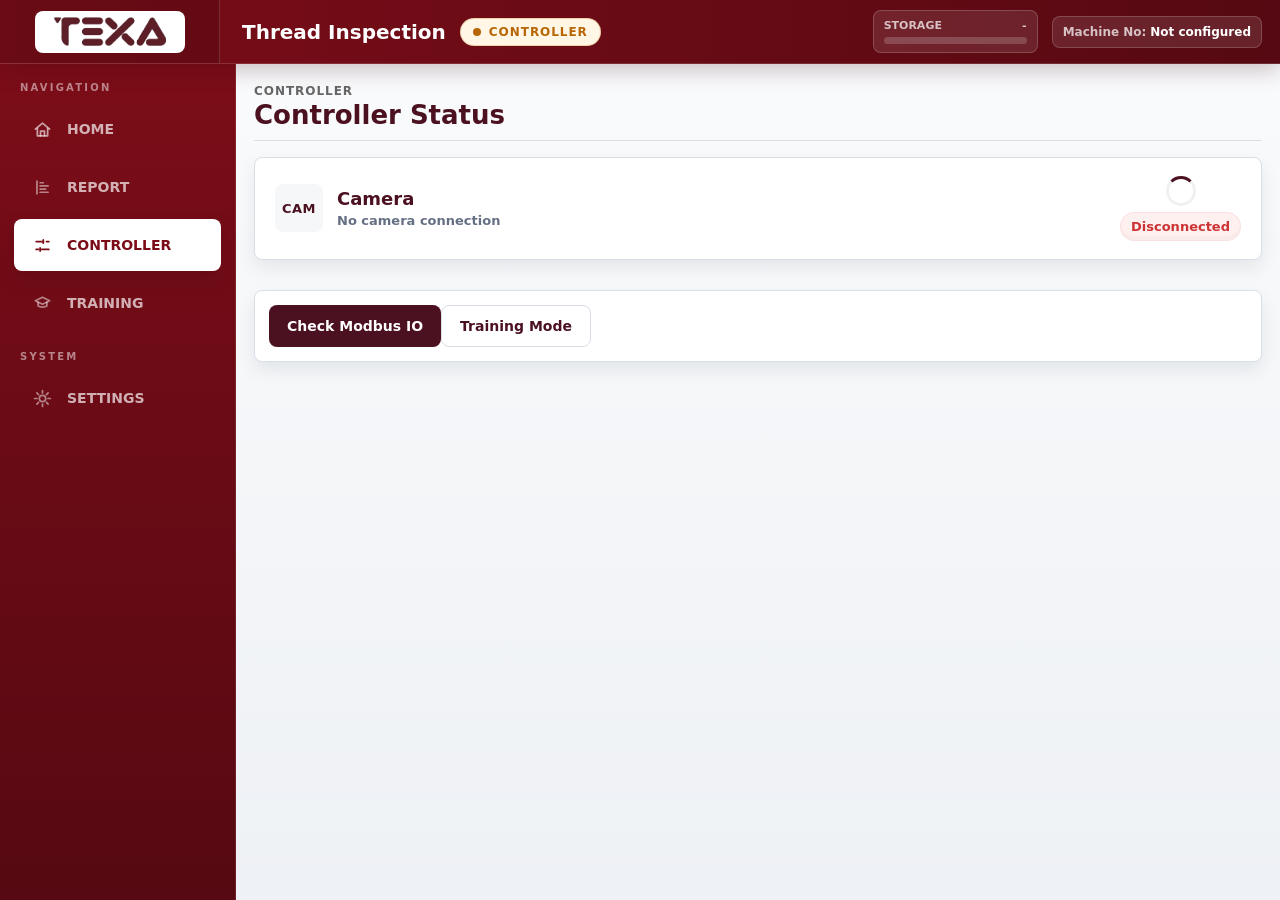
==== frontend_files/templates/controller.html @ 4b1cebf9 "Add settings and training HTML templates, implement paths for application structure, and include new" ====
<!doctype html>
<html lang="en">

<head>
  <meta charset="utf-8" />
  <title>Texa • Controller Status (Patched)</title>
  <meta name="viewport" content="width=device-width, initial-scale=1.0" />
  <link rel="stylesheet" href="../assets/css/index.css">
  <link rel="stylesheet" href="../assets/css/controller.css">
  <link rel="stylesheet" href="../assets/css/model.css">
  <script src="qrc:///qtwebchannel/qwebchannel.js"></script>
  
</head>

<body>
  <div class="app">
    <header class="topbar">
      <div class="topbar-logo">
        <div class="logo-box">
          <img src="../assets/logo/texa_logo.png" alt="Texa" />
        </div>
      </div>

      <div class="topbar-center">
        <span class="page-title">Thread Inspection</span>
        <div class="waiting-pill">
          <span class="waiting-dot"></span>
          <span>CONTROLLER</span>
        </div>
      </div>

      <div class="topbar-right">
        <div class="storage-indicator" id="storageIndicator">
          <div class="storage-title">Storage</div>
          <span class="storage-pct" id="storagePct">-</span>
          <div class="storage-bar-wrap">
            <div class="storage-bar-fill" id="storageBarFill"></div>
          </div>
        </div>

        <div class="machine_no_design">
          <span class="job-display-label">Machine No:</span>
          <span class="machine_number">Not configured</span>
        </div>
      </div>
    </header>

    <div class="body-wrap">
      <aside class="sidebar">
        <div class="sidebar-section">
          <span class="sidebar-kicker">Navigation</span>
          <button class="sidebar-btn" onclick="openHomePage()"><span class="nav-mark nav-home"><svg viewBox="0 0 24 24" aria-hidden="true"><path d="M3 11.5 12 4l9 7.5"></path><path d="M5.5 10.5V20h13v-9.5"></path><path d="M9.5 20v-6h5v6"></path></svg></span><span class="nav-title">Home</span></button>
          <button class="sidebar-btn" onclick="openReportPage()"><span class="nav-mark"><svg viewBox="0 0 24 24" aria-hidden="true"><path d="M5 4v16"></path><path d="M9 18h10"></path><path d="M9 14h7"></path><path d="M9 10h10"></path><path d="M9 6h4"></path></svg></span><span class="nav-title">Report</span></button>
          <button class="sidebar-btn active" onclick="openControllerPage()"><span class="nav-mark"><svg viewBox="0 0 24 24" aria-hidden="true"><path d="M4 7h9"></path><path d="M17 7h3"></path><path d="M4 17h3"></path><path d="M11 17h9"></path><path d="M13 5v4"></path><path d="M9 15v4"></path></svg></span><span class="nav-title">Controller</span></button>
          <button class="sidebar-btn" onclick="openTrainingPage()"><span class="nav-mark"><svg viewBox="0 0 24 24" aria-hidden="true"><path d="M3 8.5 12 4l9 4.5-9 4.5L3 8.5Z"></path><path d="M6.5 10.5V15c1.8 2 9.2 2 11 0v-4.5"></path></svg></span><span class="nav-title">Training</span></button>
        </div>
        <div class="sidebar-section system-section">
          <span class="sidebar-kicker">System</span>
          <button class="sidebar-btn" onclick="openSettingPage()"><span class="nav-mark"><svg viewBox="0 0 24 24" aria-hidden="true"><path d="M12 8a4 4 0 1 0 0 8 4 4 0 0 0 0-8Z"></path><path d="M12 2v3"></path><path d="M12 19v3"></path><path d="M4.9 4.9 7 7"></path><path d="m17 17 2.1 2.1"></path><path d="M2 12h3"></path><path d="M19 12h3"></path><path d="M4.9 19.1 7 17"></path><path d="m17 7 2.1-2.1"></path></svg></span><span class="nav-title">Settings</span></button>
        </div>
      </aside>

      <main class="main-area">
  <div class="wrap">
    <div class="container">
      <div class="page-header">
        <div>
          <div class="page-kicker">Controller</div>
          <h1>Controller Status</h1>
        </div>
      </div>

      <!-- camera card -->
      <div class="camera-top spinner-card" id="cameraTop">
        <div class="spinner-left">
          <div class="camera-icon">CAM</div>
        </div>
        <div class="spinner-body">
          <div class="camera-title">Camera</div>
          <div class="camera-sub" id="camMsg">Connecting…</div>
        </div>
        <div class="spinner-right">
          <div class="spinner" id="camSpinner" aria-hidden="true"></div>
          <div id="camToggle" class="pill off" role="button" aria-pressed="false"><span id="camOkText">Disconnected</span></div>
        </div>
      </div>

      <div style="display:flex;justify-content:center;margin-top:12px">
        <div class="toolbar" role="toolbar" aria-label="Main controls">
          <button id="btnModbus" class="btn primary">Check Modbus IO</button>
          <button id="btnTrain" class="btn ghost">Training Mode</button>
        </div>
      </div>

      <div class="grid">
        <div>
          <div id="modbusArea" class="modbus-area" style="display:none">
            <div class="panel-title">Modbus Controls</div>
            <div style="display:flex;align-items:center;margin-bottom:12px" class="modebtn">
              <button id="btnCheckAll" class="btn small">Check All Channels</button>
              <button id="btnCheckIndividual" class="btn small">Check Individual Channels</button>
              <div style="flex:1"></div>
            </div>

            <div id="channelPanel" style="display:none">
              <div class="panel-title" style="font-size:14px">Individual Channels</div>
              <div class="two-boards" id="boardsWrap"></div>

              <div style="display:flex;margin-top:10px" class="individual-actions">
                <button id="btnResetIndividual" class="btn small">Reset</button>
                <div id="allCheckNote" class="note" style="align-self:center;margin-left:8px"></div>
              </div>

              <div id="individualNote" class="note" style="margin-top:10px">
                Click <strong>ON</strong> or <strong>OFF</strong> for each channel to set request.
              </div>
            </div>

          </div>
        </div>
      </div>

    </div>
  </div>
      </main>
    </div>
  </div>

  <div id="myModal" class="modal" aria-hidden="true">
    <div class="modal-content" role="dialog" aria-modal="true" aria-labelledby="modalTitle">
      <span class="close" id="modalClose" title="Close">&times;</span>
      <div id="model-datas"></div>
      <div class="modal-actions">
        <div id="modalNote" class="note" style="display: flex;align-items: center;"></div>
          <button id="btnModalRefresh" class="btn small">Refresh</button>
          <button id="btnModalClose2" class="btn small">Close</button>
        </div>
    </div>
  </div>
<div class="toast" id="toast"></div>
  <script src="../assets/js/controller.js"></script>
</body>

</html>
---- frontend_files/assets/css/index.css ----
:root {
  --brand: #7b0d18;
  --brand-dark: #560912;
  --ink: #151922;
  --muted: #667085;
  --line: #d9dee7;
  --panel: #ffffff;
  --panel-soft: #f6f7f9;
  --bg: #eef1f5;
  --ok: #16833a;
  --ok-soft: #e9f8ef;
  --warn: #b86605;
  --warn-soft: #fff6e5;
  --danger: #b4232f;
  --shadow: 0 12px 28px rgba(18, 25, 38, 0.12);
  --r: 8px;
  font-family: "Inter", "Segoe UI", Arial, sans-serif;
}

* {
  box-sizing: border-box;
}

html,
body {
  width: 100%;
  height: 100%;
  margin: 0;
}

body {
  color: var(--ink);
  background: var(--bg);
  overflow: hidden;
}

button {
  font: inherit;
}

.app {
  width: 100vw;
  height: 100vh;
  display: flex;
  flex-direction: column;
  background:
    linear-gradient(180deg, rgba(255, 255, 255, 0.72), rgba(255, 255, 255, 0)),
    var(--bg);
}

.topbar {
  height: 64px;
  display: grid;
  grid-template-columns: 220px minmax(240px, 1fr) auto;
  align-items: center;
  background: linear-gradient(90deg, var(--brand), var(--brand-dark));
  border-bottom: 1px solid rgba(255, 255, 255, 0.14);
  box-shadow: 0 6px 22px rgba(60, 8, 17, 0.24);
  z-index: 3;
}

.topbar-logo {
  height: 100%;
  display: flex;
  align-items: center;
  justify-content: center;
  background: rgba(0, 0, 0, 0.14);
  border-right: 1px solid rgba(255, 255, 255, 0.14);
}

.logo-box {
  width: 150px;
  height: 42px;
  display: flex;
  align-items: center;
  justify-content: center;
  padding: 6px 14px;
  background: #fff;
  border-radius: var(--r);
}

.logo-box img {
  max-width: 100%;
  max-height: 100%;
  object-fit: contain;
}

.topbar-center {
  min-width: 0;
  display: flex;
  align-items: center;
  padding: 0 22px;
}

.page-title {
  color: #fff;
  font-size: 20px;
  font-weight: 800;
  white-space: nowrap;
  margin-right: 14px;
}

.waiting-pill {
  display: inline-flex;
  align-items: center;
  min-height: 28px;
  padding: 5px 12px;
  border: 1px solid rgba(184, 102, 5, 0.25);
  border-radius: 999px;
  background: var(--warn-soft);
  color: var(--warn);
  font-size: 12px;
  font-weight: 800;
  letter-spacing: 0.08em;
}

.waiting-dot {
  width: 8px;
  height: 8px;
  border-radius: 50%;
  background: currentColor;
  animation: statusPulse 1.8s ease-in-out infinite;
  margin-right: 8px;
}

@keyframes statusPulse {
  50% {
    opacity: 0.35;
    transform: scale(0.75);
  }
}

.topbar-right {
  display: flex;
  align-items: center;
  padding-right: 18px;
}

.topbar-right > * + * {
  margin-left: 14px;
}

.storage-indicator {
  min-width: 165px;
  display: grid;
  grid-template-columns: 1fr auto;
  align-items: center;
  padding: 8px 10px;
  border: 1px solid rgba(255, 255, 255, 0.18);
  border-radius: var(--r);
  background: rgba(255, 255, 255, 0.1);
}

.storage-title,
.storage-pct {
  color: var(--muted);
  color: rgba(255, 255, 255, 0.72);
  font-size: 11px;
  font-weight: 700;
  text-transform: uppercase;
}

.storage-bar-wrap {
  grid-column: 1 / -1;
  height: 7px;
  margin-top: 5px;
  overflow: hidden;
  border-radius: 999px;
  background: rgba(255, 255, 255, 0.18);
}

.storage-bar-fill {
  width: 0;
  height: 100%;
  background: var(--ok);
}

.machine_no_design {
  min-width: 170px;
  padding: 8px 10px;
  border: 1px solid rgba(255, 255, 255, 0.18);
  border-radius: var(--r);
  background: rgba(255, 255, 255, 0.1);
  color: rgba(255, 255, 255, 0.72);
  font-size: 12px;
}

.job-display-label {
  font-weight: 700;
}

.machine_number {
  color: #fff;
  font-weight: 800;
}

.dt-block {
  min-width: 88px;
  text-align: right;
}

.date {
  display: block;
  color: rgba(255, 255, 255, 0.68);
  font-size: 12px;
}

.time {
  display: block;
  color: #fff;
  font-size: 16px;
  font-weight: 800;
}

.body-wrap {
  min-height: 0;
  flex: 1;
  display: flex;
}

.sidebar {
  width: 236px;
  flex: 0 0 236px;
  display: flex;
  flex-direction: column;
  padding: 18px 14px;
  background: linear-gradient(180deg, var(--brand), var(--brand-dark));
  border-right: 1px solid rgba(255, 255, 255, 0.1);
}

.sidebar-section {
  margin-top: 0;
}

.system-section {
  margin-top: 22px;
}

.sidebar-kicker {
  display: block;
  margin: 0 6px 10px;
  color: rgba(255, 255, 255, 0.5);
  font-size: 10px;
  font-weight: 900;
  letter-spacing: 0.22em;
  text-transform: uppercase;
}

.sidebar-btn {
  width: 100%;
  min-height: 50px;
  display: flex;
  align-items: center;
  padding: 12px 14px;
  border: 1px solid transparent;
  border-radius: var(--r);
  background: transparent;
  color: rgba(255, 255, 255, 0.68);
  cursor: pointer;
  text-align: left;
  text-transform: uppercase;
  transition: background 0.18s ease, color 0.18s ease, transform 0.18s ease;
}

.sidebar-btn + .sidebar-btn {
  margin-top: 6px;
}

.sidebar-btn.active {
  background: var(--panel);
  color: var(--brand);
  box-shadow: 0 8px 18px rgba(60, 8, 17, 0.18);
}

.sidebar-btn:hover {
  background: rgba(255, 255, 255, 0.14);
  color: #fff;
  transform: translateX(2px);
}

.sidebar-btn:hover .nav-mark {
  color: #fff;
  opacity: 1;
}

.sidebar-btn.active .nav-mark {
  color: var(--brand);
  opacity: 1;
}

.nav-mark {
  width: 26px;
  height: 26px;
  display: inline-flex;
  align-items: center;
  justify-content: center;
  flex: 0 0 26px;
  border-radius: 4px;
  color: rgba(255, 255, 255, 0.54);
  font-size: 13px;
  font-weight: 900;
  margin-right: 12px;
  opacity: 0.9;
}

.nav-mark svg {
  width: 19px;
  height: 19px;
  fill: none;
  stroke: currentColor;
  stroke-width: 2.2;
  stroke-linecap: round;
  stroke-linejoin: round;
}

.nav-home {
  background: transparent;
  color: currentColor;
}

.sidebar-btn.active .nav-home,
.sidebar-btn:hover .nav-home {
  color: currentColor;
}

.nav-title {
  min-width: 0;
  font-size: 14px;
  font-weight: 900;
  line-height: 1;
}

.score-card {
  display: none;
}

.score-label {
  display: block;
  font-size: 11px;
  font-weight: 800;
  text-transform: uppercase;
}

.score {
  display: block;
  margin-top: 4px;
  font-size: 36px;
  line-height: 1;
  font-weight: 900;
}

.main-area {
  min-width: 0;
  min-height: 0;
  flex: 1;
  display: flex;
  flex-direction: column;
  padding: 16px 18px 18px;
  overflow: auto;
}

.header {
  min-height: 50px;
  display: flex;
  align-items: center;
  justify-content: flex-start;
  margin-bottom: 12px;
}

.header-title {
  color: var(--brand-dark);
  font-size: 24px;
  font-weight: 900;
}

.page-header {
  display: flex;
  align-items: center;
  justify-content: space-between;
  margin-bottom: 14px;
}

.page-kicker {
  color: var(--muted);
  font-size: 12px;
  font-weight: 900;
  letter-spacing: 0.08em;
  text-transform: uppercase;
}

.page-header h1,
.title {
  margin: 2px 0 0;
  color: var(--brand-dark);
  font-size: 24px;
  line-height: 1.15;
  font-weight: 900;
}

.panel-row {
  min-height: 0;
  flex: 1;
  display: grid;
  grid-template-columns: minmax(420px, 1fr) 300px;
}

.right-panel {
  margin-left: 18px;
}

.center-panel,
.right-panel {
  min-width: 0;
  min-height: 0;
}

.center-panel {
  display: grid;
  grid-template-rows: minmax(0, 1fr) 118px;
}

.big-box,
.small-box1,
.small-box2 {
  position: relative;
  display: flex;
  align-items: center;
  justify-content: center;
  overflow: hidden;
  border: 1px solid #cfd6e2;
  border-radius: var(--r);
  background:
    linear-gradient(135deg, rgba(255, 255, 255, 0.05), rgba(255, 255, 255, 0)),
    #111827;
  box-shadow: 0 8px 18px rgba(18, 25, 38, 0.12);
}

.big-box::before,
.small-box1::before,
.small-box2::before {
  content: "Waiting for image";
  position: absolute;
  color: rgba(255, 255, 255, 0.58);
  font-size: 13px;
  font-weight: 700;
  letter-spacing: 0.04em;
}

.big-box {
  width: 100%;
  min-height: 360px;
}

.center-image,
.small-box-image,
.small-box-image2 {
  position: relative;
  z-index: 1;
  width: 100%;
  height: 100%;
  object-fit: contain;
  background: #111827;
}

img[src=""] {
  display: none;
}

.control-buttons {
  display: flex;
  align-items: center;
  justify-content: center;
  margin-top: 14px;
}

.circle-btn + .circle-btn {
  margin-left: 16px;
}

.circle-btn {
  width: 92px;
  height: 92px;
  border: 0;
  border-radius: 50%;
  color: #fff;
  cursor: pointer;
  font-size: 15px;
  font-weight: 900;
  box-shadow: 0 9px 20px rgba(18, 25, 38, 0.22);
  transition: transform 0.16s ease, box-shadow 0.16s ease;
}

.circle-btn:hover {
  transform: translateY(-2px);
  box-shadow: 0 14px 26px rgba(18, 25, 38, 0.28);
}

.circle-btn.start {
  background: var(--ok);
}

.circle-btn.stop {
  background: var(--danger);
}

.circle-btn.reset {
  background: #334155;
}

.right-panel {
  display: grid;
  grid-template-rows: auto minmax(0, 1fr) auto minmax(0, 1fr);
}

.right-panel p {
  margin: 0;
  padding-bottom: 10px;
  color: var(--muted);
  font-size: 13px;
  font-weight: 900;
  text-transform: uppercase;
}

.small-box1,
.small-box2 {
  min-height: 200px;
  margin-bottom: 10px;
}

.toast {
  position: fixed;
  right: 18px;
  bottom: 18px;
  min-width: 210px;
  padding: 10px 14px;
  border-radius: var(--r);
  background: #111827;
  color: #fff;
  opacity: 0;
  transform: translateY(10px);
  transition: opacity 0.18s ease, transform 0.18s ease;
  box-shadow: 0 10px 24px rgba(0, 0, 0, 0.25);
  z-index: 10;
}

.toast.show {
  opacity: 1;
  transform: translateY(0);
}

@media (max-width: 980px) {
  .topbar {
    grid-template-columns: 180px 1fr;
    height: auto;
    min-height: 64px;
  }

  .topbar-logo {
    width: 180px;
  }

  .topbar-right {
    grid-column: 1 / -1;
    justify-content: flex-end;
    padding: 8px 12px 12px;
    border-top: 1px solid var(--line);
  }

  .sidebar {
    width: 216px;
    flex-basis: 216px;
  }

  .panel-row {
    grid-template-columns: 1fr;
    overflow: auto;
  }

  .right-panel {
    margin-left: 0;
    margin-top: 18px;
    grid-template-columns: 1fr 1fr;
    grid-template-rows: auto minmax(180px, 1fr);
  }
}

@media (max-width: 680px) {
  body {
    overflow: auto;
  }

  .app {
    min-height: 100vh;
    height: auto;
  }

  .topbar,
  .body-wrap {
    display: block;
  }

  .topbar-logo {
    width: 100%;
    height: 58px;
  }

  .topbar-center,
  .topbar-right {
    padding: 10px 12px;
    flex-wrap: wrap;
  }

  .sidebar {
    width: 100%;
    flex-direction: row;
    padding: 10px;
    align-items: center;
    overflow-x: auto;
  }

  .sidebar-section {
    flex: 0 0 auto;
    display: flex;
    margin-top: 0;
  }

  .system-section {
    margin-top: 0;
    margin-left: 8px;
  }

  .sidebar-kicker {
    display: none;
  }

  .sidebar-btn {
    justify-content: center;
    min-height: 46px;
    padding: 8px;
    font-size: 13px;
  }

  .sidebar-btn + .sidebar-btn {
    margin-top: 0;
    margin-left: 6px;
  }

  .nav-mark {
    width: 28px;
    height: 28px;
    flex-basis: 28px;
    margin-right: 6px;
  }

  .score-card {
    display: none;
  }

  .main-area {
    padding: 12px;
  }

  .header-title {
    font-size: 22px;
  }

  .center-panel {
    grid-template-rows: 360px auto;
  }

  .control-buttons {
    margin-top: 12px;
  }

  .circle-btn + .circle-btn {
    margin-left: 10px;
  }

  .circle-btn {
    width: 74px;
    height: 74px;
    font-size: 13px;
  }

  .right-panel {
    grid-template-columns: 1fr;
    grid-template-rows: auto 220px auto 220px;
  }
}
---- frontend_files/assets/css/controller.css ----
:root {
      --maroon: #4b1120;
      --note: #666;
      --ok: #e9f8ee;
      --err: #fff0f0;
      --connected-green: #0b713a;
    }

    body {
      background: linear-gradient(180deg, white 0%, white 60%);
      font-family: Inter, system-ui, -apple-system, "Segoe UI", Roboto, Arial;
      margin: 0;
      color: #222;
    }

    .wrap {
      padding: 28px 40px;
    }

    .container {
      max-width: 1100px;
      margin: 0 auto;
    }

    .page-header {
      display: flex;
      align-items: center;
      justify-content: space-between;
      margin-bottom: 16px;
    }

    .page-kicker {
      color: var(--note);
      font-size: 12px;
      font-weight: 800;
      text-transform: uppercase;
      letter-spacing: 0.08em;
    }

    .page-header h1 {
      margin: 3px 0 0;
      color: var(--maroon);
      font-size: 26px;
      line-height: 1.1;
    }

    .camera-top.spinner-card {
      display: flex;
      align-items: center;
      padding: 14px;
      background: #f7f2ec;
      border-radius: 12px;
      box-shadow: 0 8px 22px rgba(0, 0, 0, 0.06);
    }

    .camera-top.spinner-card > * + * {
      margin-left: 14px;
    }

    .camera-top.no-spinner {
      background: #f7f2ec;
    }

    .spinner {
      width: 30px;
      height: 30px;
      border-radius: 50%;
      border: 3px solid rgba(0, 0, 0, 0.06);
      border-top-color: var(--maroon);
      animation: spin 1s linear infinite
    }

    .toolbar button{
      margin-left: 20px;
    }

    @keyframes spin {
      to {
        transform: rotate(360deg)
      }
    }

    .spinner-right {
      display: flex;
      flex-direction: column;
      align-items: center
    }

    .spinner-right > * + * {
      margin-top: 6px;
    }

    .toolbar {
      display: flex;
      margin-top: 18px;
      justify-content: center;
      align-items: center;
    }

    .toolbar > * + * {
      margin-left: 12px;
    }

    .btn {
      border: 0;
      padding: 12px 18px;
      border-radius: 12px;
      cursor: pointer;
      font-weight: 800;
      font-size: 14px;
      box-shadow: 0 6px 18px rgba(0, 0, 0, 0.06)
    }

    .btn.primary {
      background: var(--maroon);
      color: #fff;
    }

    .btn.ghost {
      background: #fff;
      border: 1px solid #eee;
      color: #333;
    }

    .btn.small {
      padding: 8px 12px;
      font-size: 13px;
      border-radius: 10px;
    }

    .btn.active {
      box-shadow: 0 6px 18px rgba(75, 17, 32, 0.18);
      transform: translateY(-1px);
    }

    .grid {
      display: block;
      margin-top: 18px;
    }

    .modbus-area {
      width: 100%;
      background: #fff;
      padding: 16px;
      border-radius: 12px;
      box-shadow: 0 8px 20px rgba(0, 0, 0, 0.06)
    }

    .panel-title {
      font-weight: 800;
      color: var(--maroon);
      margin-bottom: 10px
    }

    .modal {
      display: none;
      position: fixed;
      z-index: 9999;
      left: 0;
      top: 0;
      width: 100%;
      height: 100%;
      overflow: auto;
      background: rgba(0, 0, 0, 0.45);
    }

    .modal-content {
      background: #fff;
      margin: 6% auto;
      padding: 18px;
      border-radius: 12px;
      width: 660px;
      max-width: 96%;
      box-shadow: 0 18px 50px rgba(0, 0, 0, 0.25);
      position: relative;
    }

    .modal .close {
      position: absolute;
      right: 12px;
      top: 10px;
      cursor: pointer;
      font-size: 16px;
      color: #9b9b9b
    }

    .di-grid {
      display: grid;
      grid-template-columns: repeat(2, 1fr);
      margin-top: 8px
    }

    .di-box {
      background: #fff;
      border-radius: 10px;
      padding: 10px;
      display: flex;
      align-items: center;
      justify-content: space-between;
      box-shadow: 0 8px 18px rgba(0, 0, 0, 0.06);
      min-height: 44px;
      margin: 5px;
    }

    .di-label {
      font-weight: 800;
      color: #111;
      font-size: 15px;
      margin-right: 8px;
      flex: 1 1 auto;
    }

    .pill {
      padding: 6px 10px;
      border-radius: 999px;
      font-weight: 800;
      font-size: 13px;
      box-shadow: inset 0 -4px 0 rgba(0, 0, 0, 0.02);
      white-space: nowrap;
      min-width: 56px;
      text-align: center;
      /* cursor: pointer; */
    }

    .pill.off {
      background: #fff0f0;
      color: #c33;
      border: 1px solid rgba(195, 43, 43, 0.08)
    }

    .pill.connected {
      background: var(--connected-green);
      color: #fff;
      border: 0;
      box-shadow: 0 6px 16px rgba(11, 113, 58, 0.14);
    }

    .board-title {
      font-weight: 900;
      color: var(--maroon);
      margin-bottom: 8px;
      text-align: left
    }

    .source-note {
      margin-top: 12px;
      color: var(--note);
      font-size: 13px
    }

    .two-boards {
      display: flex;
      margin-top: 12px;
      align-items: flex-start;
      overflow-x: auto;
      -webkit-overflow-scrolling: touch;
      padding-bottom: 6px;
    }

    .two-boards > .board-col + .board-col {
      margin-left: 20px;
    }

    .board-col {
      flex: 0 0 auto;
      background: #fff;
      border-radius: 12px;
      padding: 12px;
      box-shadow: 0 6px 18px rgba(0, 0, 0, 0.04);
      min-width: 200px;
    }

    .board-title-col {
      font-weight: 900;
      color: var(--maroon);
      margin-bottom: 10px;
      text-align: center
    }

    .channel-list {
      display: grid;
      grid-template-columns: 1fr;
    }

    .channel-row + .channel-row {
      margin-top: 10px;
    }

    .channel-row {
      display: flex;
      justify-content: space-between;
      align-items: center;
      padding: 12px;
      border-radius: 10px;
      background: #fbfbfb;
    }

    .channel-left {
      display: flex;
      flex-direction: column;
    }

    .channel-left > * + * {
      margin-top: 6px;
    }

    .channel-label {
      font-weight: 800;
      color: #222
    }

    .toggle-group {
      display: flex;
    }

    .toggle-group > * + * {
      margin-left: 8px;
    }

    .small-toggle {
      border-radius: 8px;
      padding: 8px 12px;
      font-weight: 800;
      border: 1px solid #e6e6e6;
      cursor: pointer;
      background: #fff
    }

    .small-toggle.on.active {
      background: #e8f9ef;
      color: #007238;
      border-color: #d0f0db
    }

    .small-toggle.off.active {
      background: #fff0f0;
      color: #c32b2b;
      border-color: #f1cfcf
    }

    .channel-status {
      font-weight: 700;
      color: #222;
      min-width: 60px;
      text-align: right;
    }

    .ok-badge {
      display: inline-block;
      margin-left: 8px;
      font-weight: 900;
      color: var(--maroon);
    }

    .modal-actions {
      display: flex;
      justify-content: flex-end;
      margin-top: 12px;
      align-items: center;
    }

    .modal-actions > * + * {
      margin-left: 8px;
    }

    /* --- Individual channels UI (added) --- */
    .individual-board {
      padding: 12px;
    }

    .individual-title {
      font-weight: 900;
      color: var(--maroon);
      text-align: center;
      margin-bottom: 8px;
    }

    .individual-grid {
      display: grid;
      grid-template-columns: repeat(4, 1fr);
    }

    @media (max-width: 720px) {
      .individual-grid {
        grid-template-columns: repeat(2, 1fr);
      }
    }

    @media (max-width: 420px) {
      .individual-grid {
        grid-template-columns: repeat(1, 1fr);
      }
    }

    .di-card {
      border-radius: 10px;
      border: 1px solid #e8e8e8;
      padding: 8px;
      display: flex;
      /* align-items: center; */
      justify-content: space-between;
      min-height: 56px;
      background: #fbfbfb;
      margin: 5px;
    }

    .di-label-small {
      font-weight: 900;
      color: #222;
      font-size: 14px;
      flex: 0 0 auto;
      min-width: 52px;
      margin-top: 7px;
    }

    .di-toggle-wrap {
      display: flex;
      border-radius: 8px;
      padding: 4px;
      align-items: center;
      justify-content: flex-end;
      flex: 1 1 auto;
    }

    .di-toggle-wrap > * + * {
      margin-left: 6px;
    }

    .di-toggle {
      border-radius: 8px;
      padding: 6px 8px;
      font-weight: 900;
      border: 1px solid #e6e6e6;
      cursor: pointer;
      background: #fff;
      min-width: 48px;
      text-align: center;
      user-select: none;
    }

    .di-toggle.on.active {
      background: #e8f9ef;
      color: #007238;
      border-color: #d0f0db;
      box-shadow: 0 6px 12px rgba(0,0,0,0.03);
    }

    .di-toggle.off.active {
      background: #fff0f0;
      color: #c32b2b;
      border-color: #f1cfcf;
      box-shadow: 0 6px 12px rgba(0,0,0,0.03);
    }

    .di-status {
      margin-top: 6px;
      color: var(--note);
      font-size: 13px;
      text-align: right;
    }

    /* --- stacked layout for individual channels (board1 top, board2 bottom) --- */
    .two-boards.stacked {
      flex-direction: column;
      align-items: stretch;
    }
    .two-boards.stacked > .board-col + .board-col {
      margin-left: 0;
      margin-top: 16px;
    }
    .two-boards.stacked .board-col {
      width: 100%;
      min-width: 0;
      box-sizing: border-box;
    }

    @media (max-width:420px) {
      .modal-content {
        width: 94%;
        margin-top: 8%
      }

      .two-boards {
        flex-direction: column;
        overflow-x: visible;
      }

      .board-col {
        min-width: 0;
        width: 100%;
        flex: 1 1 auto;
      }
    }

    @media (max-width:380px) {
      .di-grid {
        grid-template-columns: repeat(1, 1fr);
      }
    }

  .btn.active {
    background: #5e1319;
    color: #ffffff;
    box-shadow: 0 0 0 2px rgba(94,19,25,0.35);
  }

  .modebtn button{
    margin-left: 10px;
  }

  #modalNote button{
    margin-left: 20px;
  }

  /* User-friendly controller layout */
  .main-area .wrap {
    width: 100%;
    padding: 0;
  }

  .main-area .container {
    max-width: 1080px;
  }

  .page-header {
    padding: 4px 0 10px;
    border-bottom: 1px solid #d9dee7;
  }

  .camera-top.spinner-card {
    min-height: 92px;
    padding: 18px 20px;
    border: 1px solid #d9dee7;
    border-radius: 8px;
    background: #fff;
    box-shadow: 0 8px 18px rgba(18, 25, 38, 0.08);
  }

  .camera-icon {
    width: 48px;
    height: 48px;
    display: grid;
    place-items: center;
    border-radius: 8px;
    background: #f6f7f9;
    color: var(--maroon);
    font-size: 13px;
    font-weight: 900;
    letter-spacing: 0.04em;
  }

  .spinner-body {
    min-width: 0;
    flex: 1;
  }

  .camera-title {
    color: var(--maroon);
    font-size: 18px;
    font-weight: 900;
  }

  .camera-sub {
    margin-top: 4px;
    color: #667085;
    font-size: 13px;
    font-weight: 700;
  }

  .toolbar {
    width: 100%;
    justify-content: flex-start;
    padding: 14px;
    border: 1px solid #d9dee7;
    border-radius: 8px;
    background: #fff;
    box-shadow: 0 8px 18px rgba(18, 25, 38, 0.08);
  }

  .toolbar button,
  .modebtn button {
    margin-left: 0;
  }

  .btn {
    min-height: 42px;
    border-radius: 8px;
    box-shadow: none;
  }

  .btn.ghost {
    border-color: #d9dee7;
    color: var(--maroon);
  }

  .modbus-area {
    border: 1px solid #d9dee7;
    border-radius: 8px;
    box-shadow: 0 8px 18px rgba(18, 25, 38, 0.08);
  }

  .panel-title {
    font-size: 16px;
  }

  .modebtn,
  .individual-actions {
    flex-wrap: wrap;
  }

  .modebtn > *,
  .individual-actions > * {
    margin-bottom: 8px;
  }

  .di-card,
  .di-box,
  .board-col {
    border: 1px solid #d9dee7;
    border-radius: 8px;
    box-shadow: none;
    background: #fff;
  }

  .individual-grid {
    gap: 8px;
  }

  .di-card {
    margin: 0;
  }

  @media (max-width: 720px) {
    .camera-top.spinner-card,
    .toolbar {
      align-items: stretch;
    }

    .toolbar {
      flex-direction: column;
    }

    .toolbar > * + * {
      margin-left: 0;
      margin-top: 8px;
    }
  }
---- frontend_files/assets/css/model.css ----
/* Modal background (optional if you already have styles) */
.modal {
  display: none; /* Hidden by default, toggle with JS */
  position: fixed;
  z-index: 1000;
  padding-top: 60px;
  left: 0;
  top: 0;
  width: 100%;
  height: 100%;
  overflow: auto;
  background-color: rgba(0,0,0,0.5);
}

/* Modal box */
.modal-content {
  background-color: #fff;
  margin: auto;
  padding: 20px 30px;
  border: none;
  border-radius: 12px;
  width: 400px;
  max-width: 90%;
  box-shadow: 0 4px 18px rgba(0,0,0,0.2);
  position: relative;
}

/* Close button */
.close {
  color: #888;
  float: right;
  font-size: 24px;
  font-weight: bold;
  cursor: pointer;
}
.close:hover {
  color: #000;
}
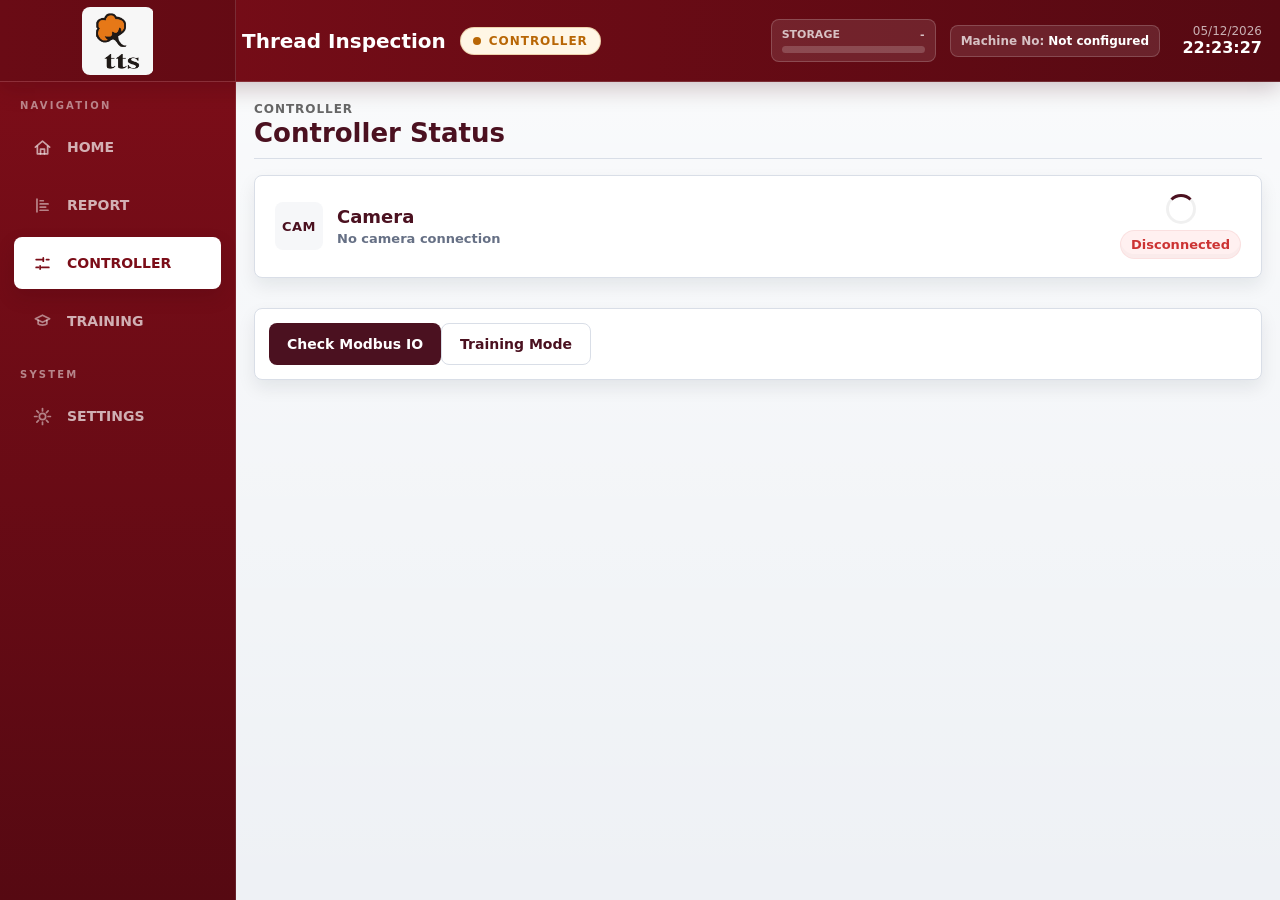
==== commit 4584f73e: "Add clock functionality: implement real-time date and time display, enhance UI with new styles, and " ====
--- a/frontend_files/templates/controller.html
+++ b/frontend_files/templates/controller.html
@@ -8,6 +8,8 @@
   <link rel="stylesheet" href="../assets/css/index.css">
   <link rel="stylesheet" href="../assets/css/controller.css">
   <link rel="stylesheet" href="../assets/css/model.css">
+  <link rel="stylesheet" href="../assets/css/clock.css" />
+  <script src="../assets/js/clock.js" defer></script>
   <script src="qrc:///qtwebchannel/qwebchannel.js"></script>
   
 </head>
@@ -17,7 +19,7 @@
     <header class="topbar">
       <div class="topbar-logo">
         <div class="logo-box">
-          <img src="../assets/logo/texa_logo.png" alt="Texa" />
+          <img src="../assets/logo/texa_logo.jpeg" alt="Texa" />
         </div>
       </div>
 
@@ -41,6 +43,11 @@
         <div class="machine_no_design">
           <span class="job-display-label">Machine No:</span>
           <span class="machine_number">Not configured</span>
+        </div>
+
+        <div class="dt-block">
+          <span id="dateValue" class="date">--/--/----</span>
+          <span id="timeValue" class="time">--:--:--</span>
         </div>
       </div>
     </header>
--- a/frontend_files/assets/css/index.css
+++ b/frontend_files/assets/css/index.css
@@ -49,7 +49,8 @@
 }
 
 .topbar {
-  height: 64px;
+  height: 82px;
+  flex-shrink: 0;
   display: grid;
   grid-template-columns: 220px minmax(240px, 1fr) auto;
   align-items: center;
@@ -60,6 +61,7 @@
 }
 
 .topbar-logo {
+  width: 236px;
   height: 100%;
   display: flex;
   align-items: center;
@@ -69,19 +71,17 @@
 }
 
 .logo-box {
-  width: 150px;
-  height: 42px;
-  display: flex;
-  align-items: center;
-  justify-content: center;
-  padding: 6px 14px;
-  background: #fff;
+  width: 72px;
+  height: 68px;
+  flex-shrink: 0;
+  overflow: hidden;
   border-radius: var(--r);
 }
 
 .logo-box img {
-  max-width: 100%;
-  max-height: 100%;
+  display: block;
+  width: 100%;
+  height: 100%;
   object-fit: contain;
 }
 
@@ -136,7 +136,7 @@
   padding-right: 18px;
 }
 
-.topbar-right > * + * {
+.topbar-right>*+* {
   margin-left: 14px;
 }
 
@@ -191,24 +191,6 @@
 
 .machine_number {
   color: #fff;
-  font-weight: 800;
-}
-
-.dt-block {
-  min-width: 88px;
-  text-align: right;
-}
-
-.date {
-  display: block;
-  color: rgba(255, 255, 255, 0.68);
-  font-size: 12px;
-}
-
-.time {
-  display: block;
-  color: #fff;
-  font-size: 16px;
   font-weight: 800;
 }
 
@@ -262,7 +244,7 @@
   transition: background 0.18s ease, color 0.18s ease, transform 0.18s ease;
 }
 
-.sidebar-btn + .sidebar-btn {
+.sidebar-btn+.sidebar-btn {
   margin-top: 6px;
 }
 
@@ -473,7 +455,7 @@
   margin-top: 14px;
 }
 
-.circle-btn + .circle-btn {
+.circle-btn+.circle-btn {
   margin-left: 16px;
 }
 
@@ -493,6 +475,18 @@
 .circle-btn:hover {
   transform: translateY(-2px);
   box-shadow: 0 14px 26px rgba(18, 25, 38, 0.28);
+}
+
+.circle-btn:disabled {
+  cursor: not-allowed;
+  opacity: 0.45;
+  transform: none;
+  box-shadow: none;
+}
+
+.circle-btn:disabled:hover {
+  transform: none;
+  box-shadow: none;
 }
 
 .circle-btn.start {
@@ -552,11 +546,12 @@
   .topbar {
     grid-template-columns: 180px 1fr;
     height: auto;
-    min-height: 64px;
+    min-height: 82px;
   }
 
   .topbar-logo {
     width: 180px;
+    padding: 6px 0;
   }
 
   .topbar-right {
@@ -601,7 +596,7 @@
 
   .topbar-logo {
     width: 100%;
-    height: 58px;
+    height: 82px;
   }
 
   .topbar-center,
@@ -640,7 +635,7 @@
     font-size: 13px;
   }
 
-  .sidebar-btn + .sidebar-btn {
+  .sidebar-btn+.sidebar-btn {
     margin-top: 0;
     margin-left: 6px;
   }
@@ -672,7 +667,7 @@
     margin-top: 12px;
   }
 
-  .circle-btn + .circle-btn {
+  .circle-btn+.circle-btn {
     margin-left: 10px;
   }
 
@@ -686,4 +681,4 @@
     grid-template-columns: 1fr;
     grid-template-rows: auto 220px auto 220px;
   }
-}
+}
--- a/frontend_files/assets/css/clock.css
+++ b/frontend_files/assets/css/clock.css
@@ -0,0 +1,23 @@
+.dt-block {
+  min-width: 88px;
+  text-align: right;
+  font-variant-numeric: tabular-nums;
+}
+
+.dt-block .date {
+  display: block;
+  color: var(--clock-date-color, rgba(255, 255, 255, 0.68));
+  font-size: 12px;
+}
+
+.dt-block .time {
+  display: block;
+  color: var(--clock-time-color, #fff);
+  font-size: 16px;
+  font-weight: 800;
+}
+
+.dt-block-light {
+  --clock-date-color: #475569;
+  --clock-time-color: #151922;
+}
